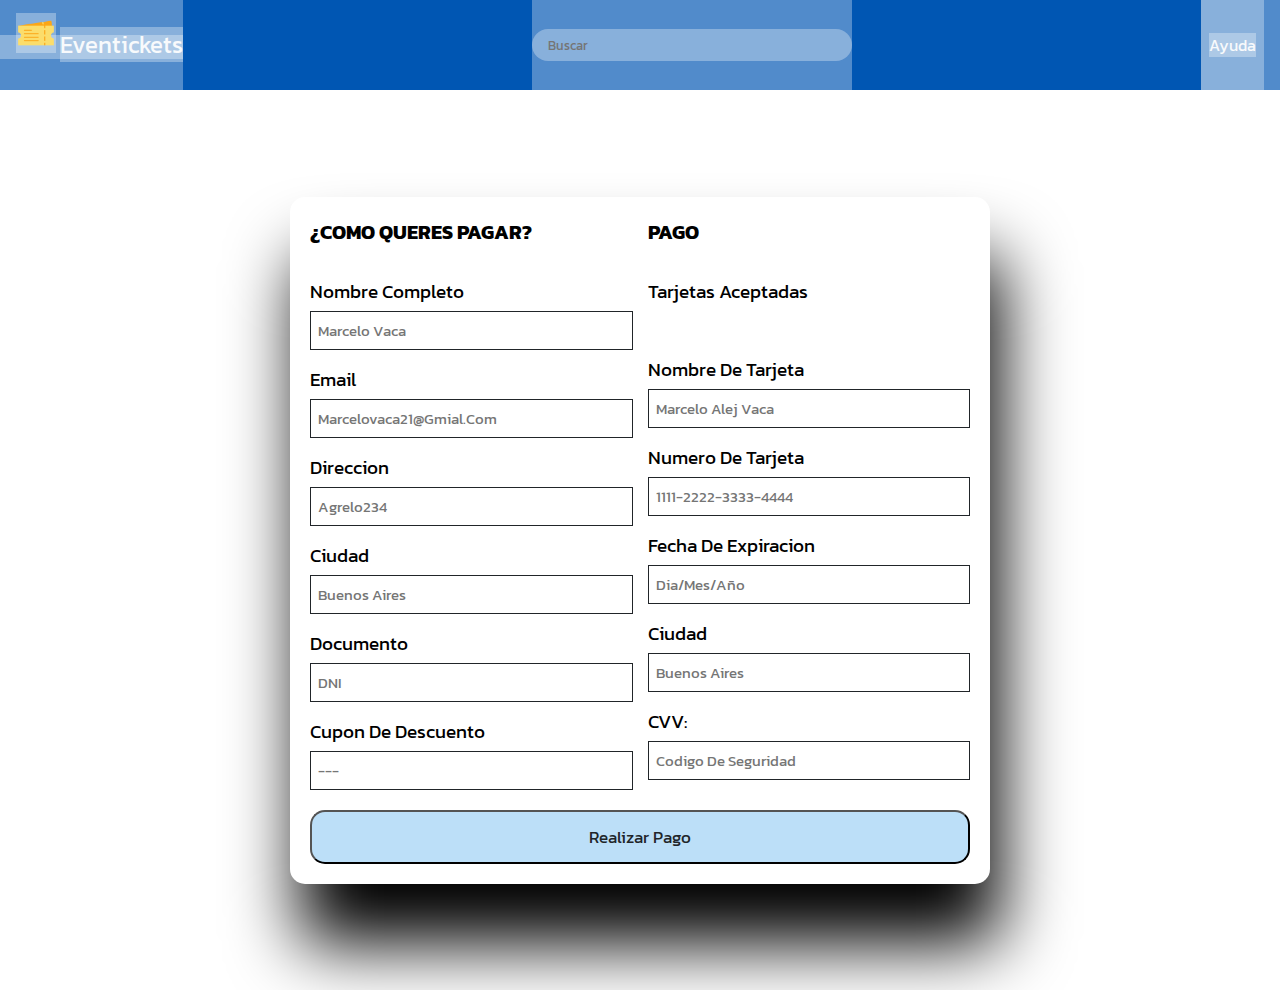
==== buyform.html @ 7083057c "Se enlazo el archivo de estilos correspondiente para el Header" ====
<!DOCTYPE html>
<html lang="en">

<head>
    <meta charset="UTF-8">
    <meta name="viewport" content="width=device-width, initial-scale=1.0">
    <title>Formulario de pago</title>
    <link rel="stylesheet" href="./assets/styles/styleBuyForm.css">
    <link rel="stylesheet" href="./assets/styles/style.css">
</head>

<body>
    <header>
        <div class="logo-group">
          <a href="./index.html" class="logo-link">
            <img src="./assets/icons/png/billete-512px.png" alt="logo-eventickets">
            <span>Eventickets</span>
          </a>
        </div>
  
        <div class="search-group">
          <input type="search" name="search-input" id="search-input" placeholder="Buscar">
        </div>
  
        <div class="link-groups">
          <nav class="navbar-groups">
            <a class="navbar-item" href="#">Ayuda</a>
          </nav>
        </div>
      </header>

    <div class="contenedor">
        <form action="">
            <div class="row">
                <div class="col">
                    <h3 class="titulo">¿Como queres pagar?</h3>
                    <div class="inputbox">
                        <span>Nombre Completo</span>
                        <input type="text" placeholder="Marcelo vaca">
                    </div>
                    <div class="inputbox">
                        <span>Email</span>
                        <input type="email" placeholder="Marcelovaca21@gmial.com">
                    </div>
                    <div class="inputbox">
                        <span> Direccion</span>
                        <input type="text" placeholder="Agrelo234">
                    </div>
                    <div class="inputbox">
                        <span>Ciudad</span>
                        <input type="text" placeholder="Buenos Aires">
                    </div>
                    <div class="inputbox">
                        <span>Documento</span>
                        <input type="text" placeholder="DNI">
                    </div>
                    <div class="inputbox">
                        <span>Cupon de descuento </span>
                        <input type="text" placeholder="---">
                    </div>


                </div>
                
                <div class="col">
                    <h3 class="titulo">Pago</h3>
                    <div class="inputbox">
                        <span>tarjetas aceptadas</span>
                        <img src="https://cdn-icons-png.flaticon.com/128/39/39196.png" alt="">
                        <img src="https://cdn-icons-png.flaticon.com/128/15527/15527529.png" alt="">
                        <img src="https://cdn-icons-png.flaticon.com/128/15527/15527518.png" alt="">
                    </div>
                    <div class="inputbox">
                        <span>Nombre de tarjeta</span>
                        <input type="text" placeholder="Marcelo alej vaca">
                    </div>
                    <div class="inputbox">
                        <span>Numero de tarjeta</span>
                        <input type="email" placeholder="1111-2222-3333-4444">
                    </div>
                    <div class="inputbox">
                        <span> Fecha de expiracion</span>
                        <input type="text" placeholder="dia/mes/año">
                    </div>
                    <div class="inputbox">
                        <span>Ciudad</span>
                        <input type="text" placeholder="Buenos Aires">
                    </div>
                    <div class="inputbox">
                        <span>CVV:</span>
                        <input type="text" placeholder="Codigo de seguridad ">
                    </div>


                </div>
              
            </div>
            
            <input type="submit" value="Realizar pago" class="submit-btn">

        </form>

    </div>
</body>

</html>
---- assets/styles/styleBuyForm.css ----
* {
    background-color: rgba(255, 255, 255, 0.317);
    font-family: system-ui, -apple-system, BlinkMacSystemFont, 'Segoe UI', Roboto, Oxygen, Ubuntu, Cantarell, 'Open Sans', 'Helvetica Neue', sans-serif;
    margin: 0;
    padding: 0;
    box-sizing: border-box;
    outline: none;
    text-transform: capitalize;

}

.contenedor {
    display: flex;
    justify-content: center;
    align-items: center;
    padding: 25px;
    min-height: 100vh;
    background-color: #ffffff;
}

.contenedor form {
    padding: 20px;
    width: 700px;
    font-size: 19px;
    border-radius: 15px;
    background: #ffffff;
    box-shadow: 10px 60px 70px black;
}

.contenedor form .row {
    display: flex;
    flex: wrap;
    gap: 15px;
}

.contenedor form .row .col {
    flex: 1 1 250px;
}

.contenedor form .row .col .titulo {
    font-size: 20px;
    color: rgb(33, 37, 41, );
    padding-bottom: 15px;
    text-transform: uppercase;
}

.contenedor form .row .col .inputbox {
    margin: 15px 0;

}

.contenedor form .row .col .inputbox span {
    margin-bottom: 5px;
    display: block;
}

.contenedor form .row .col .inputbox input {
    width: 100%;
    border: 1px solid rgb(33, 37, 41);
    padding: 7px;
    font-size: 15px;
}

.contenedor form .row .col .inputbox input:focus {
    border: 3px solid rgb(33, 37, 41);
}


.contenedor form .row .col .inputbox img {
    height: 45px;
    margin-top: 10px;
}

.submit-btn {
    width: 100%;
    padding: 12px;
    font-size: 17px;
    border-radius: 15px;
    background: rgb(188, 223, 248);
    color: rgb(33, 37, 41);
    margin-top: 5px;
    cursor: pointer;
}

.submit-btn:hover {
    background: rgb(146, 209, 252);
}
---- assets/styles/style.css ----
@import url('https://fonts.googleapis.com/css2?family=Kanit:ital,wght@0,100;0,200;0,300;0,400;0,500;0,600;0,700;0,800;0,900;1,100;1,200;1,300;1,400;1,500;1,600;1,700;1,800;1,900&display=swap');

:root {
    --light-sky-blue: #bcdff8;
    --dark-sky-blue: #92d1fc;
    --sky-blue: #74c0fc;
    --light-navy-blue: #007bff;
    --navy-blue: #0056b3;
    --dark-navy-blue: #003865;
    --main-white: #f8fafc;
    --secondary-white: #e9ecef;
    --light-grey: #adb5bd;
    --main-black: #212529;
}

* {
    margin: 0;
    padding: 0;
    font-family: "Kanit";
}

header {
    display: flex;
    background-color: var(--navy-blue);
    justify-content: space-between;
}

.logo-group {
    display: inline-block;
    align-content: center;
    height: 10vh;
    line-height: 10vh;
}

.logo-group .logo-link {
    text-decoration: none;
}

.logo-group img {
    width: 2.5rem;
    margin-top: -0.5rem;
    margin-left: 1rem;
}

.logo-group span {
    color: var(--main-white);
    font-size: 1.5rem;
}

.search-group {
    display: inline-block;
    align-content: center;
}

.search-group input {
    width: 20rem;
    height: 2rem;
    border: 0 solid var(--light-grey);
    border-radius: 3rem;
    padding: 1rem;
}

.link-groups {
    display: inline-block;
    align-content: center;
    line-height: 10vh;
}

.navbar-groups {
    margin-right: 1rem;
}

.navbar-groups .navbar-item {
    color: var(--main-white);
    text-decoration: none;
    margin: 0 0.5rem;
}

.navbar-groups .navbar-item:hover {
    color: var(--light-grey);
}

.carousel-indicators {
    margin-bottom: 0;
}

.carousel-item {
    height: 50vh;
    padding: 1rem;
}

.carousel-item img {
    max-height: 50vh;
    object-fit: cover;
    filter: brightness(50%);
}

.carousel-item .carousel-caption {
    margin-bottom: -1rem;
}

.carousel-control-prev-icon {
    margin-left: -5rem;
}

.carousel-control-next-icon {
    margin-right: -5rem;
}

.details-group {
    display: flex;
    flex-wrap: wrap;
    max-width: 100vw;
    justify-content: space-around;
    margin-bottom: 1rem;
}

.banner-event img {
    max-height: 50vh;
    object-fit: cover;
    margin: 1rem auto;
    width: 95vw;
    border-radius: 15px;
}

.info-event {
    width: 60vw;
}

.buy-ticket {
    display: flex;
    flex-direction: column;
    width: 30vw;
    height: 30vh;
    align-items: center;
    justify-content: center;
    gap: 1rem;
    border: 2px solid var(--light-grey);
    border-radius: 25px;
}

.btn-style {
    background-color: var(--light-navy-blue);
    color: var(--main-white);
    width: 40%;
    padding: 0.5rem;
    border-radius: 25px;
    border: 0;
    text-align: center;
    text-decoration: none;
}

.main-contact {
    display: grid;
    grid-template-columns: repeat(2, 1fr);
    width: 80vw;
    margin: 1.5rem auto;
}

.data-groups {
    display: grid;
}

.phone-groups {
    display: flex;
    justify-content: space-around;
    width: 90%;
}

.contact-groups {
    display: grid;
    align-items: start;
}

.contact-groups input {
    height: 2rem;
    padding: 0.5rem;
}

.contact-groups textarea {
    height: 7rem;
    padding: 0.5rem;
}

.filter-groups {
    display: flex;
    background-color: var(--secondary-white);
    height: 10vh;
    margin-top: 1rem;
    justify-content: space-between;
}

.categorie-groups {
    display: flex;
    align-content: center;
    margin-left: 0.5rem;
}

.categorie-groups .categorie-link {
    text-decoration: none;
    margin: 0.7rem 1.5rem;
    color: var(--light-navy-blue);
}

.categorie-groups .categorie-link:hover {
    color: var(--dark-navy-blue);
    border-bottom: 2px solid var(--dark-navy-blue);
}

.categorie-groups .categorie-link .fa-solid {
    display: flex;
    justify-content: space-around;
}

.order-groups {
    display: inline-block;
    align-content: center;
    margin-right: 1.5rem;
}

.order-groups select {
    background-color: var(--secondary-white);
    color: var(--light-navy-blue);
    border: 0;
    text-align: center;
}

.order-groups select:hover {
    cursor: pointer;
}

.card:hover {
    box-shadow: var(--light-grey) 0.2rem 0.2rem;
    cursor: pointer;
}

.card img {
    object-fit: cover;
}

footer {
    display: flex;
    background-color: var(--main-black);
    justify-content: space-between;
}

.conjunt-info {
    display: inline-block;
    margin: 0.5rem 3rem;
}

.conjunt-info .info-item {
    display: block;
    text-decoration: none;
    color: var(--secondary-white);
    margin: 1rem;
}

.conjunt-info .info-item:hover {
    color: var(--light-grey);
}

.social-groups {
    align-content: center;
    margin: 2rem;
}

.social-groups .social-link {
    text-decoration: none;
    color: var(--main-white);
    margin: 0 1rem;
}

.social-groups .social-link:hover {
    color: var(--light-grey);
}


@media (min-width: 300px) and (max-width: 480px){
	header {
        display: flex;
        flex-wrap: wrap;
        justify-content: center;
    }

    .link-groups .navbar-groups {
        display: flex;
        flex-wrap: wrap;
        justify-content: center;
        margin: 0 1rem;
        line-height: 3.5rem;
    }

    .link-groups .navbar-groups .navbar-item {
        margin: 0 1rem;
    }
    
    .carousel-item {
        height: 30vh;
        padding: 1rem;
    }
    
    .carousel-item img {
        max-height: 30vh;
        object-fit: cover;
        filter: brightness(50%);
    }
    
    .carousel-item .carousel-caption {
        display: none;
    }

    .carousel-control-prev, .carousel-control-next {
        display: none;
    }

    .filter-groups {
        display: flex;
        flex-wrap: wrap;
        justify-content: center;
        height: 15vh;
    }

    .filter-groups .categorie-groups {
        margin-top: 0.5rem;
    }

    .details-group {
        display: grid;
        grid-template-columns: repeat(1, 1fr);
    }

    .details-group .info-event {
        width: 90vw;
        margin: 0 auto;
    }

    .info-event iframe {
        width: 90vw;
        height: 12rem;
    }

    .buy-ticket {
        width: 90vw;
        margin: 1.5rem auto;
    }

    .main-contact {
        display: grid;
        grid-template-columns: repeat(1, 1fr);
    }

    .data-groups iframe {
        width: 75vw;
        height: 10rem;
        margin: 0 auto;
    }

    .contact-groups > * {
        margin: 0.5rem 0;
    }

    footer {
        display: flex;
        flex-wrap: wrap;
        justify-content: space-around;
    }

    .info-groups {
        display: inline-flex;
    }

    .conjunt-info {
        display: inline-block;
        margin: 0.5rem 1rem;
    }
}

@media (min-width: 481px) and (max-width:767px) {
	header {
        display: flex;
        flex-wrap: wrap;
        justify-content: center;
    }

    .logo-group {
        margin: 0 1.5rem;
    }
}

@media (min-width: 768px) and (max-width: 991px) {
	header {
        display: flex;
        flex-wrap: wrap;
        justify-content: space-around;
        padding: 0;
    }

    .search-group {
        display: flex;
        flex-wrap: wrap;
    }

    .carousel-item {
        height: 30vh;
        padding: 1rem;
    }
    
    .carousel-item img {
        max-height: 30vh;
        object-fit: cover;
        filter: brightness(50%);
    }

    .carousel-control-prev-icon {
        margin-left: -1rem;
    }

    .carousel-control-next-icon {
        margin-right: -1rem;
    }

    .filter-groups {
        display: flex;
        justify-content: space-between;
        align-items: center;
        height: 8vh;
    }

    .card {
        height: 15vh;
    }

    .card-body {
        height: 15vh;
        font-size: 0.6rem;
    }

    .card-body .btn {
        display: none;
    }

    footer {
        display: flex;
        flex-wrap: wrap;
    }

    .conjunt-info {
        margin: 1rem 2rem;
    }
    
    .conjunt-info .info-item {
        margin: 1rem;
    }

    .social-groups {
        margin: auto 1rem;
    }
}

@media (min-width: 1200px) and (max-width: 1919px) {
	.search-group {
        display: flex;
        flex-wrap: wrap;
    }

    .filter-groups {
        display: flex;
        flex-wrap: wrap;
        align-items: center;
    }

    .social-groups {
        margin: auto 2rem;
    }
}
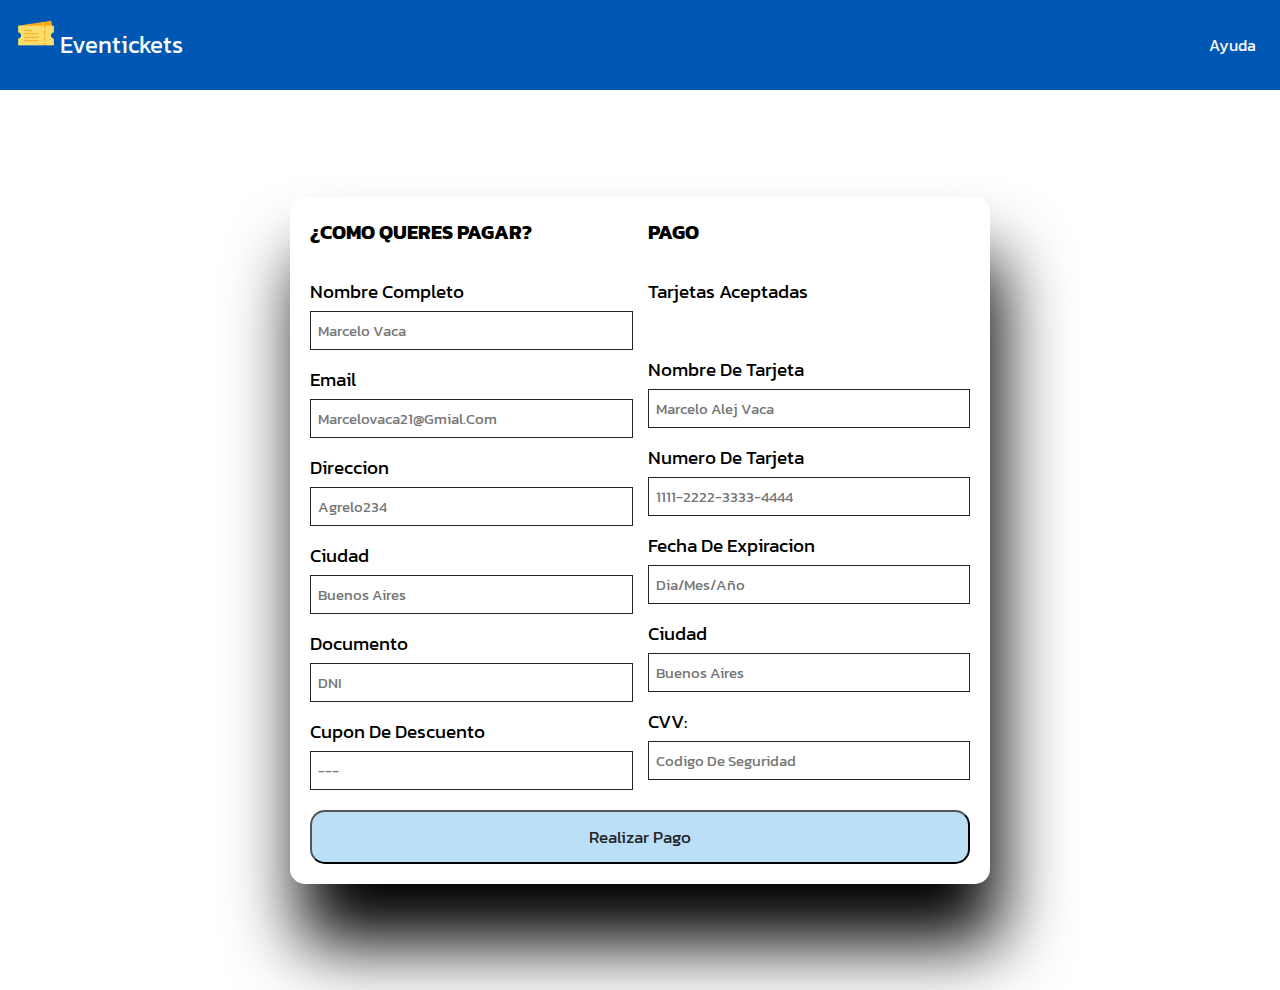
==== commit 2d438027: "Se elimino el input Search del header en el Formulario de Pago" ====
--- a/buyform.html
+++ b/buyform.html
@@ -16,10 +16,6 @@
             <img src="./assets/icons/png/billete-512px.png" alt="logo-eventickets">
             <span>Eventickets</span>
           </a>
-        </div>
-  
-        <div class="search-group">
-          <input type="search" name="search-input" id="search-input" placeholder="Buscar">
         </div>
   
         <div class="link-groups">
--- a/assets/styles/styleBuyForm.css
+++ b/assets/styles/styleBuyForm.css
@@ -1,5 +1,4 @@
 * {
-    background-color: rgba(255, 255, 255, 0.317);
     font-family: system-ui, -apple-system, BlinkMacSystemFont, 'Segoe UI', Roboto, Oxygen, Ubuntu, Cantarell, 'Open Sans', 'Helvetica Neue', sans-serif;
     margin: 0;
     padding: 0;
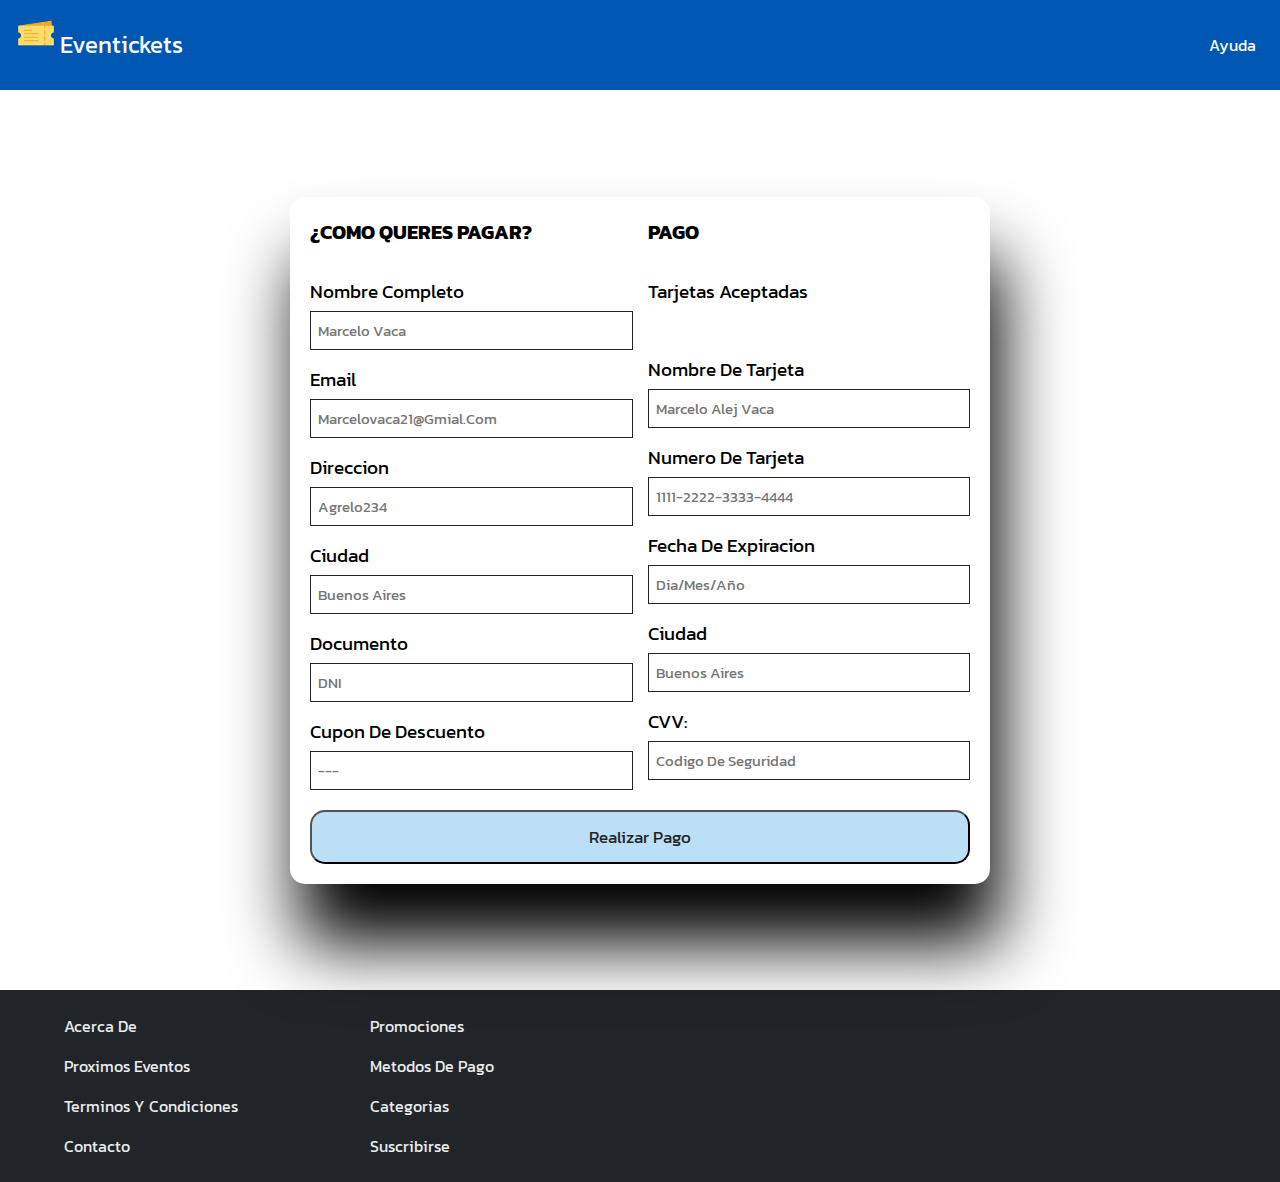
==== commit d054f9dd: "Se añadio el componente Footer a la pagina Formulario de Pago" ====
--- a/buyform.html
+++ b/buyform.html
@@ -97,6 +97,34 @@
         </form>
 
     </div>
+
+    <footer>
+        <div class="info-groups">
+          <div class="conjunt-info">
+            <a class="info-item" href="#">Acerca de</a>
+            <a class="info-item" href="#">Proximos eventos</a>
+            <a class="info-item" href="#">Terminos y condiciones</a>
+            <a class="info-item" href="./contact.html">Contacto</a>
+          </div>
+          <div class="conjunt-info">
+            <a class="info-item" href="#">Promociones</a>
+            <a class="info-item" href="#">Metodos de pago</a>
+            <a class="info-item" href="#">Categorias</a>
+            <a class="info-item" href="#">Suscribirse</a>
+          </div>
+        </div>
+        <div class="social-groups">
+          <a class="social-link" href="#">
+            <i class="fa-brands fa-instagram fa-2xl"></i>
+          </a>
+          <a class="social-link" href="#">
+            <i class="fa-brands fa-facebook fa-2xl"></i>
+          </a>
+          <a class="social-link" href="#">
+            <i class="fa-brands fa-x-twitter fa-2xl"></i>
+          </a>
+        </div>
+      </footer>
 </body>
 
 </html>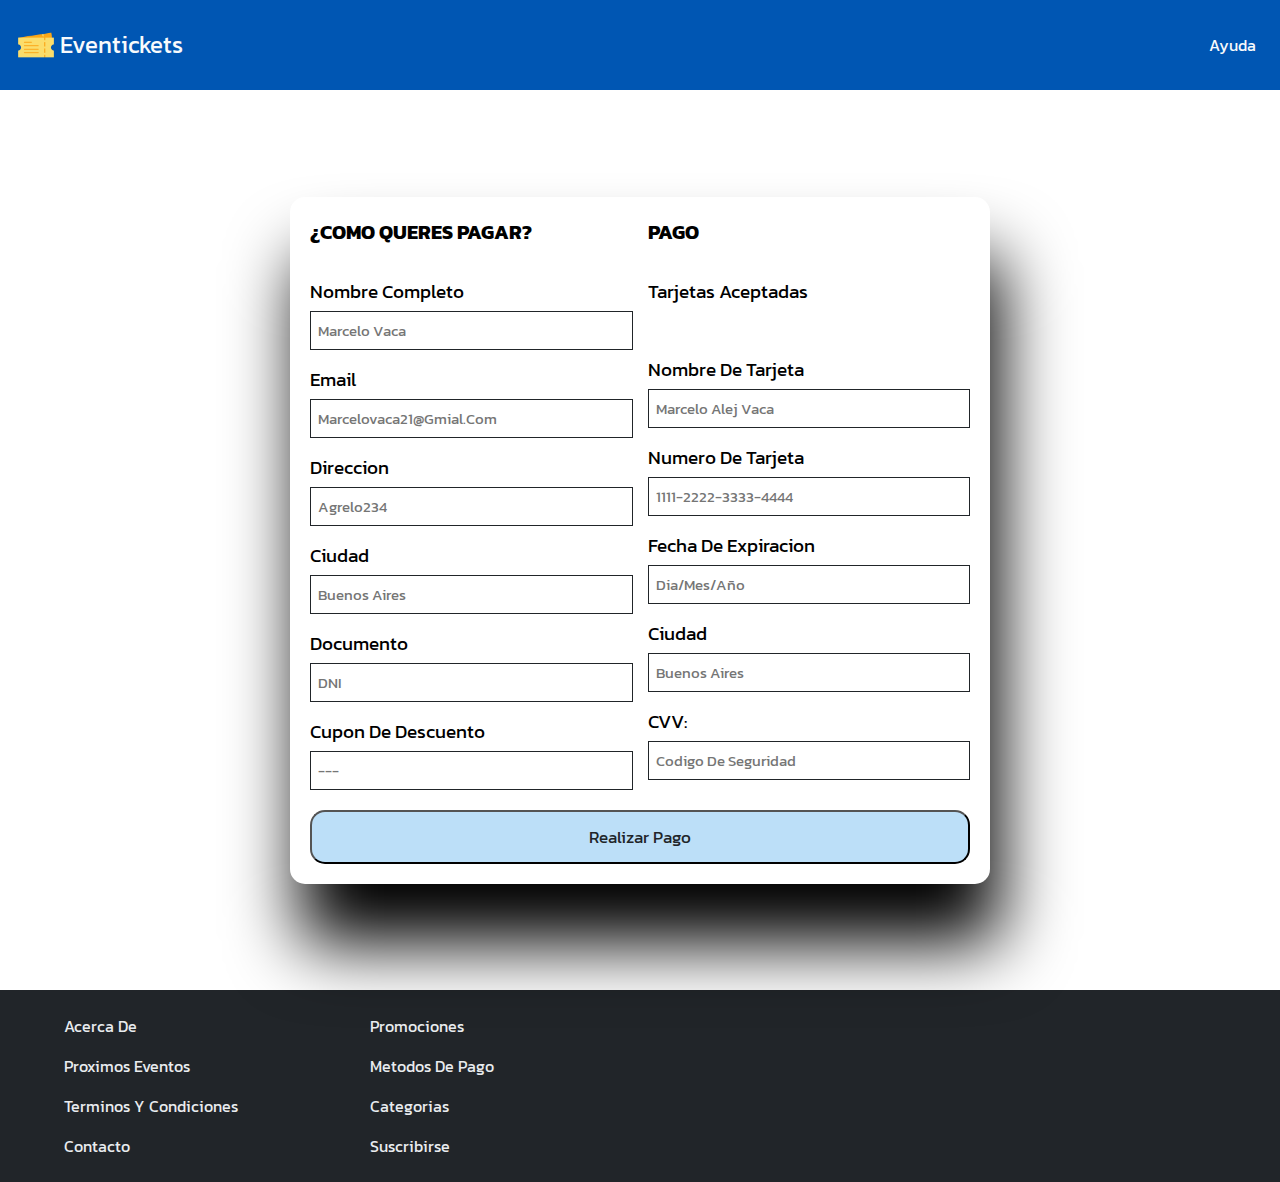
==== commit a27217f7: "Se actualizo la organizacion de las carpetas de las imagenes" ====
--- a/buyform.html
+++ b/buyform.html
@@ -13,7 +13,7 @@
     <header>
         <div class="logo-group">
           <a href="./index.html" class="logo-link">
-            <img src="./assets/icons/png/billete-512px.png" alt="logo-eventickets">
+            <img src="./assets/icons/billete-512px.png" alt="logo-eventickets">
             <span>Eventickets</span>
           </a>
         </div>
@@ -125,6 +125,8 @@
           </a>
         </div>
       </footer>
+
+      <script src="https://kit.fontawesome.com/a4b391749b.js" crossorigin="anonymous"></script>
 </body>
 
 </html>--- a/assets/styles/style.css
+++ b/assets/styles/style.css
@@ -41,6 +41,7 @@
     width: 2.5rem;
     margin-top: -0.5rem;
     margin-left: 1rem;
+    vertical-align: middle;
 }
 
 .logo-group span {
@@ -59,6 +60,7 @@
     border: 0 solid var(--light-grey);
     border-radius: 3rem;
     padding: 1rem;
+    outline: none;
 }
 
 .link-groups {
@@ -326,6 +328,17 @@
         margin-top: 0.5rem;
     }
 
+    .categorie-link {
+        width: 2rem;
+        display: flex;
+        flex-wrap: wrap;
+        justify-content: center;
+    }
+
+    .filter-groups .order-groups {
+        margin: 0 auto;
+    }
+
     .details-group {
         display: grid;
         grid-template-columns: repeat(1, 1fr);
@@ -387,20 +400,6 @@
     .logo-group {
         margin: 0 1.5rem;
     }
-}
-
-@media (min-width: 768px) and (max-width: 991px) {
-	header {
-        display: flex;
-        flex-wrap: wrap;
-        justify-content: space-around;
-        padding: 0;
-    }
-
-    .search-group {
-        display: flex;
-        flex-wrap: wrap;
-    }
 
     .carousel-item {
         height: 30vh;
@@ -412,6 +411,104 @@
         object-fit: cover;
         filter: brightness(50%);
     }
+    
+    .carousel-item .carousel-caption {
+        display: none;
+    }
+
+    .carousel-control-prev, .carousel-control-next {
+        display: none;
+    }
+
+    .filter-groups {
+        display: flex;
+        align-items: center;
+        height: fit-content;
+    }
+
+    .filter-groups .order-groups {
+        display: flex;
+        flex-wrap: wrap;
+        justify-content: center;
+    }
+
+    .buy-ticket {
+        display: flex;
+        justify-content: center;
+        text-align: center;
+    }
+
+    .main-contact {
+        display: grid;
+        grid-template-columns: repeat(1, 1fr);
+        width: 80vw;
+        margin: 1.5rem auto;
+    }
+    
+    .data-groups iframe {
+        width: 80vw;
+        height: 15rem;
+    }
+    
+    .phone-groups {
+        display: flex;
+        justify-content: space-around;
+        width: 90%;
+    }
+    
+    .contact-groups {
+        display: grid;
+        gap: 1.5rem;
+    }
+    
+    .contact-groups input {
+        height: 2rem;
+        padding: 0.5rem;
+    }
+    
+    .contact-groups textarea {
+        height: 7rem;
+        padding: 0.5rem;
+    }
+
+    footer {
+        display: flex;
+        flex-wrap: wrap;
+    }
+
+    .conjunt-info {
+        display: inline-block;
+        margin: 1rem 2rem;
+    }
+
+    .social-groups {
+        margin: 1.5rem auto;
+    }
+}
+
+@media (min-width: 768px) and (max-width: 991px) {
+	header {
+        display: flex;
+        flex-wrap: wrap;
+        justify-content: space-around;
+        padding: 0;
+    }
+
+    .search-group {
+        display: flex;
+        flex-wrap: wrap;
+    }
+
+    .carousel-item {
+        height: 30vh;
+        padding: 1rem;
+    }
+    
+    .carousel-item img {
+        max-height: 30vh;
+        object-fit: cover;
+        filter: brightness(50%);
+    }
 
     .carousel-control-prev-icon {
         margin-left: -1rem;
@@ -421,11 +518,33 @@
         margin-right: -1rem;
     }
 
+    .buy-ticket {
+        display: flex;
+        justify-content: center;
+        text-align: center;
+    }
+
+    .main-contact {
+        display: grid;
+        grid-template-columns: repeat(1, 1fr);
+        width: 80vw;
+        margin: 1.5rem auto;
+    }
+    
+    .data-groups iframe {
+        width: 80vw;
+        height: 15rem;
+    }
+
+    .contact-groups {
+        gap: 1rem;
+    }
+
     .filter-groups {
         display: flex;
         justify-content: space-between;
         align-items: center;
-        height: 8vh;
+        height: fit-content;
     }
 
     .card {
@@ -437,8 +556,13 @@
         font-size: 0.6rem;
     }
 
+    .card-body .card-text {
+        display: none;
+    }
+
     .card-body .btn {
-        display: none;
+        /* display: none; */
+        margin-top: 0.5rem;
     }
 
     footer {
@@ -459,6 +583,31 @@
     }
 }
 
+@media (min-width: 992px) and (max-width:1999px) {
+    .filter-groups {
+        display: flex;
+        align-items: center;
+        height: fit-content;
+    }
+
+    .main-contact {
+        display: grid;
+        grid-template-columns: repeat(1, 1fr);
+        margin: 3rem auto;
+    }
+
+    .data-groups iframe {
+        width: 80vw;
+        height: 20rem;
+    }
+
+    .contact-groups input,
+    .contact-groups textarea,
+    .contact-groups button {
+        margin: 1rem 0;
+    }
+}
+
 @media (min-width: 1200px) and (max-width: 1919px) {
 	.search-group {
         display: flex;
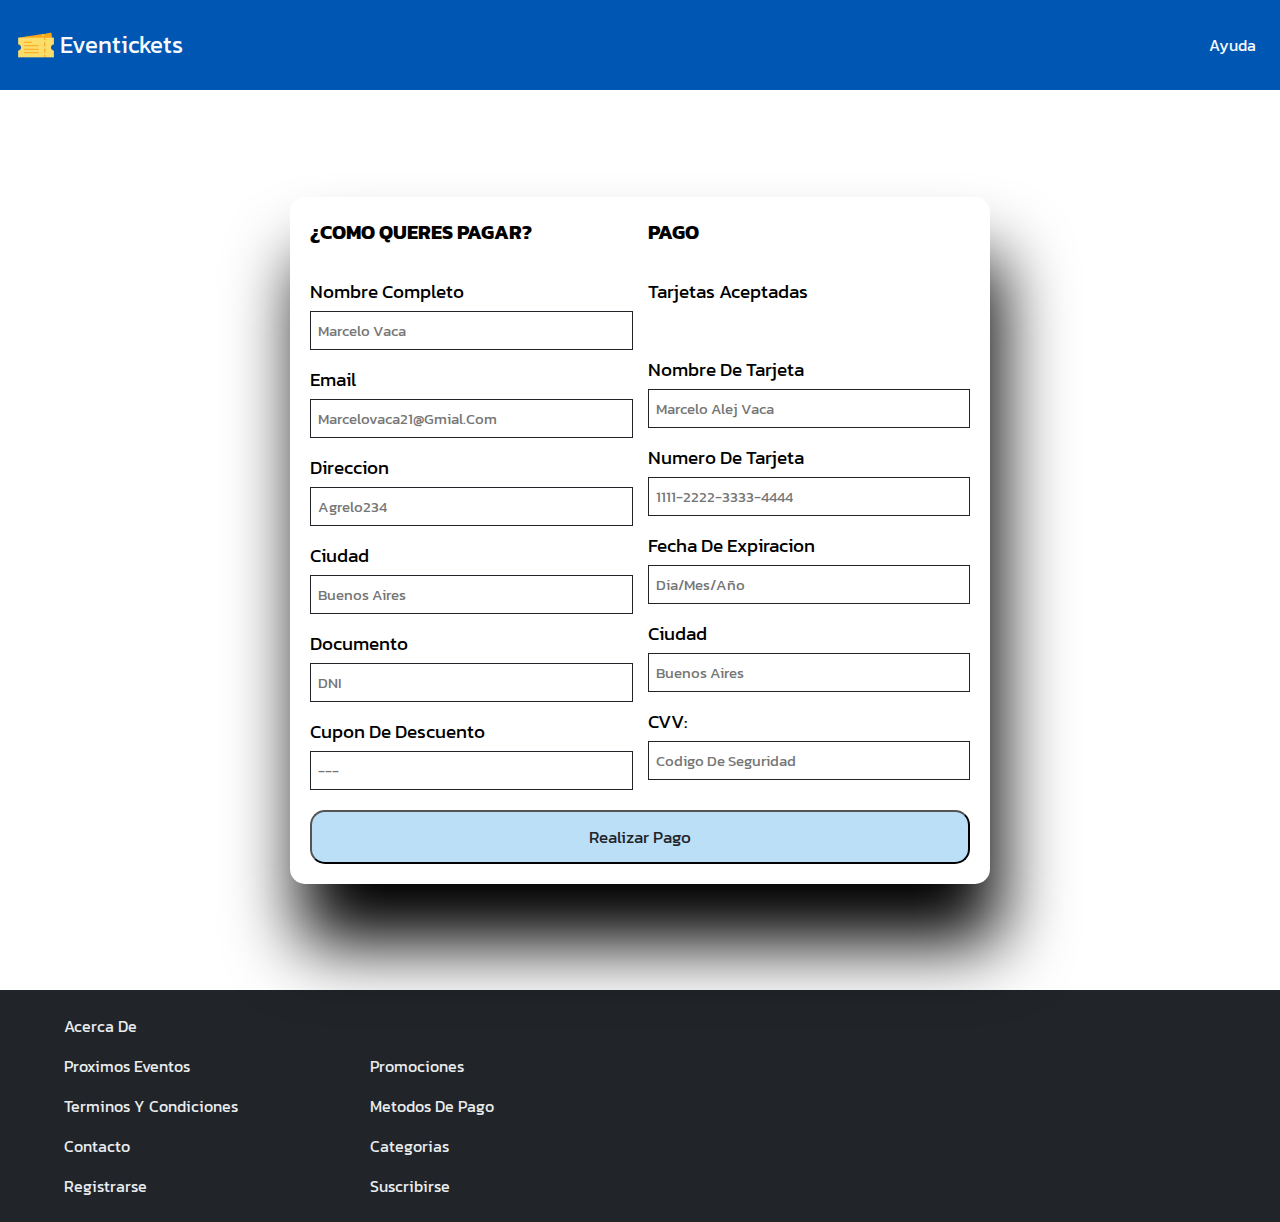
==== commit f0f3eb26: "Navbar modificado - opcion agregada Registrarse" ====
--- a/buyform.html
+++ b/buyform.html
@@ -105,6 +105,7 @@
             <a class="info-item" href="#">Proximos eventos</a>
             <a class="info-item" href="#">Terminos y condiciones</a>
             <a class="info-item" href="./contact.html">Contacto</a>
+            <a class="info-item" href="./auth.html">Registrarse</a>
           </div>
           <div class="conjunt-info">
             <a class="info-item" href="#">Promociones</a>
@@ -114,13 +115,13 @@
           </div>
         </div>
         <div class="social-groups">
-          <a class="social-link" href="#">
+          <a class="social-link" href="https://www.instagram.com/">
             <i class="fa-brands fa-instagram fa-2xl"></i>
           </a>
-          <a class="social-link" href="#">
+          <a class="social-link" href="https://www.facebook.com/">
             <i class="fa-brands fa-facebook fa-2xl"></i>
           </a>
-          <a class="social-link" href="#">
+          <a class="social-link" href="https://twitter.com/">
             <i class="fa-brands fa-x-twitter fa-2xl"></i>
           </a>
         </div>
--- a/assets/styles/style.css
+++ b/assets/styles/style.css
@@ -161,7 +161,7 @@
 }
 
 .data-groups {
-    display: grid;
+    display: block;
 }
 
 .phone-groups {
@@ -178,11 +178,76 @@
 .contact-groups input {
     height: 2rem;
     padding: 0.5rem;
+    width: 100%;
 }
 
 .contact-groups textarea {
     height: 7rem;
     padding: 0.5rem;
+    width: 100%;
+}
+
+.contact-groups input[type="radio"],
+.contact-groups input[type="checkbox"] {
+    margin-right: 0.5rem;
+}
+
+.method-group .label-method {
+    margin-right: 1rem;
+}
+
+.prefer-group {
+    display: flex;
+    flex-direction: column;
+    margin-top: 2rem;
+}
+
+.prefer-group .inputs {
+    display: flex;
+    align-items: center;
+}
+
+.prefer-group .inputs input {
+    width: 1rem;
+    height: 1rem;
+}
+
+.prefer-group .inputs input[type="radio"]:not(:first-of-type){
+    margin-left: 2.5rem;
+}
+
+.contact-groups .check-input {
+    display: flex;
+    align-items: center;
+}
+
+.check-input input {
+    width: 1rem;
+    height: 1rem;
+}
+
+.upload-group {
+    margin-top: 2rem;
+}
+
+.upload-group input[type = "file"]{
+    height: max-content;
+}
+
+.invalid {
+    border: 2px solid rgba(255, 0, 0, 0.651);
+    border-radius: 5px;
+}
+
+.error-message {
+    color: rgba(255, 0, 0, 0.863);
+    font-size: 12px;
+}
+
+#error-check {
+    display: none;
+    color: rgba(255, 0, 0, 0.863);
+    font-size: 12px;
 }
 
 .filter-groups {
@@ -232,13 +297,57 @@
     cursor: pointer;
 }
 
-.card:hover {
-    box-shadow: var(--light-grey) 0.2rem 0.2rem;
-    cursor: pointer;
+.link-card {
+    text-decoration: none;
+    pointer-events: none;
+}
+
+.card {
+    position: relative;
+    overflow: hidden;
 }
 
 .card img {
+    position: absolute;
+    top: 0;
+    left: 0;
+    width: 100%;
+    height: 100%;
     object-fit: cover;
+    z-index: 0;
+    transition: all 0.5s ease;
+}
+
+.card-title, .card-text {
+    color: var(--main-black);
+}
+
+.card .card-body {
+    position: relative;
+    right: -50%;
+    z-index: 1;
+    background: var(--main-white);
+    color: white;
+    height: 7.5rem;
+    transition: background-color 0.5s ease;
+}
+
+.card:hover .card-body,
+.card:hover .card-footer {
+    background: rgba(0, 0, 0, 0.5);
+}
+
+.card:hover .card-title,
+.card:hover .text-muted {
+    color: var(--secondary-white) !important;
+}
+
+.card .card-footer {
+    position: relative;
+    right: -50%;
+    background: var(--main-white);
+    border: 0 transparent;
+    transition: background-color 0.5s ease;
 }
 
 footer {
@@ -339,6 +448,25 @@
         margin: 0 auto;
     }
 
+    .link-card {
+        pointer-events: auto;
+    }
+
+    .card-body {
+        height: max-content;
+        background: rgba(0, 0, 0, 0.5) !important;
+        left: 0;
+    }
+
+    .card-title, .text-muted {
+        color: var(--secondary-white) !important;
+    }
+
+    .card-footer {
+        display: none;
+        left: 0;
+    }
+
     .details-group {
         display: grid;
         grid-template-columns: repeat(1, 1fr);
@@ -374,6 +502,23 @@
         margin: 0.5rem 0;
     }
 
+    .contact-groups div {
+        margin-bottom: 1rem;
+    }
+
+    .method-group #contact-method {
+        width: 100%;
+    }
+
+    .upload-group {
+        margin-top: 0;
+    }
+
+    .contact-groups button {
+        margin-top: 1rem;
+        width: 100%;
+    }
+
     footer {
         display: flex;
         flex-wrap: wrap;
@@ -430,6 +575,10 @@
         display: flex;
         flex-wrap: wrap;
         justify-content: center;
+    }
+
+    .card-body {
+        height: max-content;
     }
 
     .buy-ticket {
@@ -461,6 +610,10 @@
         gap: 1.5rem;
     }
     
+    .contact-groups div {
+        margin-bottom: 1rem;
+    }
+
     .contact-groups input {
         height: 2rem;
         padding: 0.5rem;
@@ -469,6 +622,19 @@
     .contact-groups textarea {
         height: 7rem;
         padding: 0.5rem;
+    }
+
+    .method-group #contact-method {
+        width: 100%;
+    }
+
+    .upload-group {
+        margin-top: 0;
+    }
+
+    .contact-groups button {
+        margin-top: 1rem;
+        width: 100%;
     }
 
     footer {
@@ -540,6 +706,23 @@
         gap: 1rem;
     }
 
+    .contact-groups div {
+        margin-bottom: 1rem;
+    }
+
+    #contact-method {
+        width: 100%;
+    }
+
+    .upload-group {
+        margin-top: 0;
+    }
+
+    .contact-groups button {
+        margin-top: 1rem;
+        width: 100%;
+    }
+
     .filter-groups {
         display: flex;
         justify-content: space-between;
@@ -547,21 +730,20 @@
         height: fit-content;
     }
 
-    .card {
-        height: 15vh;
-    }
-
     .card-body {
         height: 15vh;
         font-size: 0.6rem;
     }
 
+    .card-body .card-title {
+        font-size: 1rem;
+    }
+
     .card-body .card-text {
         display: none;
     }
 
     .card-body .btn {
-        /* display: none; */
         margin-top: 0.5rem;
     }
 
@@ -623,4 +805,24 @@
     .social-groups {
         margin: auto 2rem;
     }
-}
+
+    .main-contact {
+        display: grid;
+        grid-template-columns: repeat(2, 1fr);
+    }
+
+    .data-groups iframe {
+        width: 40vw;
+        height: 20rem;
+    }
+
+    .contact-groups {
+        margin-left: 2rem;
+    }
+
+    .contact-groups input,
+    .contact-groups textarea,
+    .contact-groups button {
+        margin: 1rem 0;
+    }
+}
